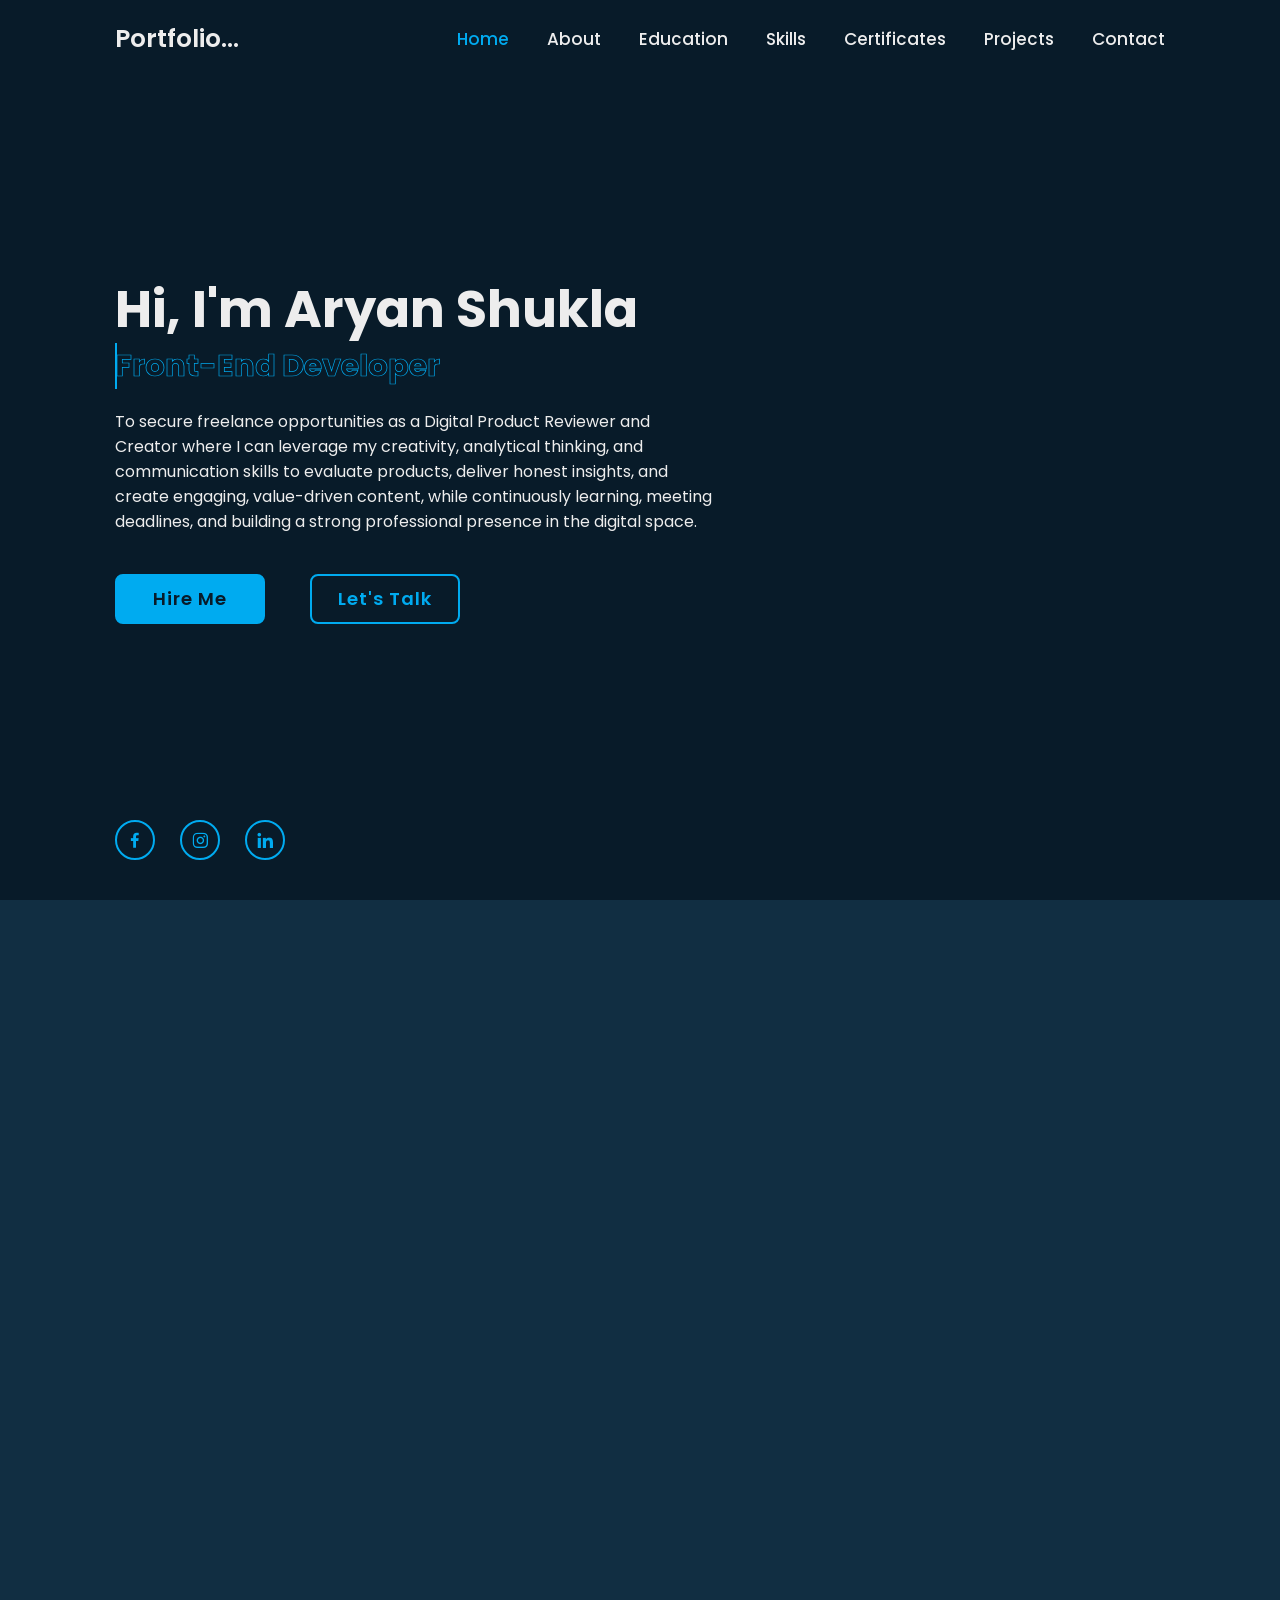
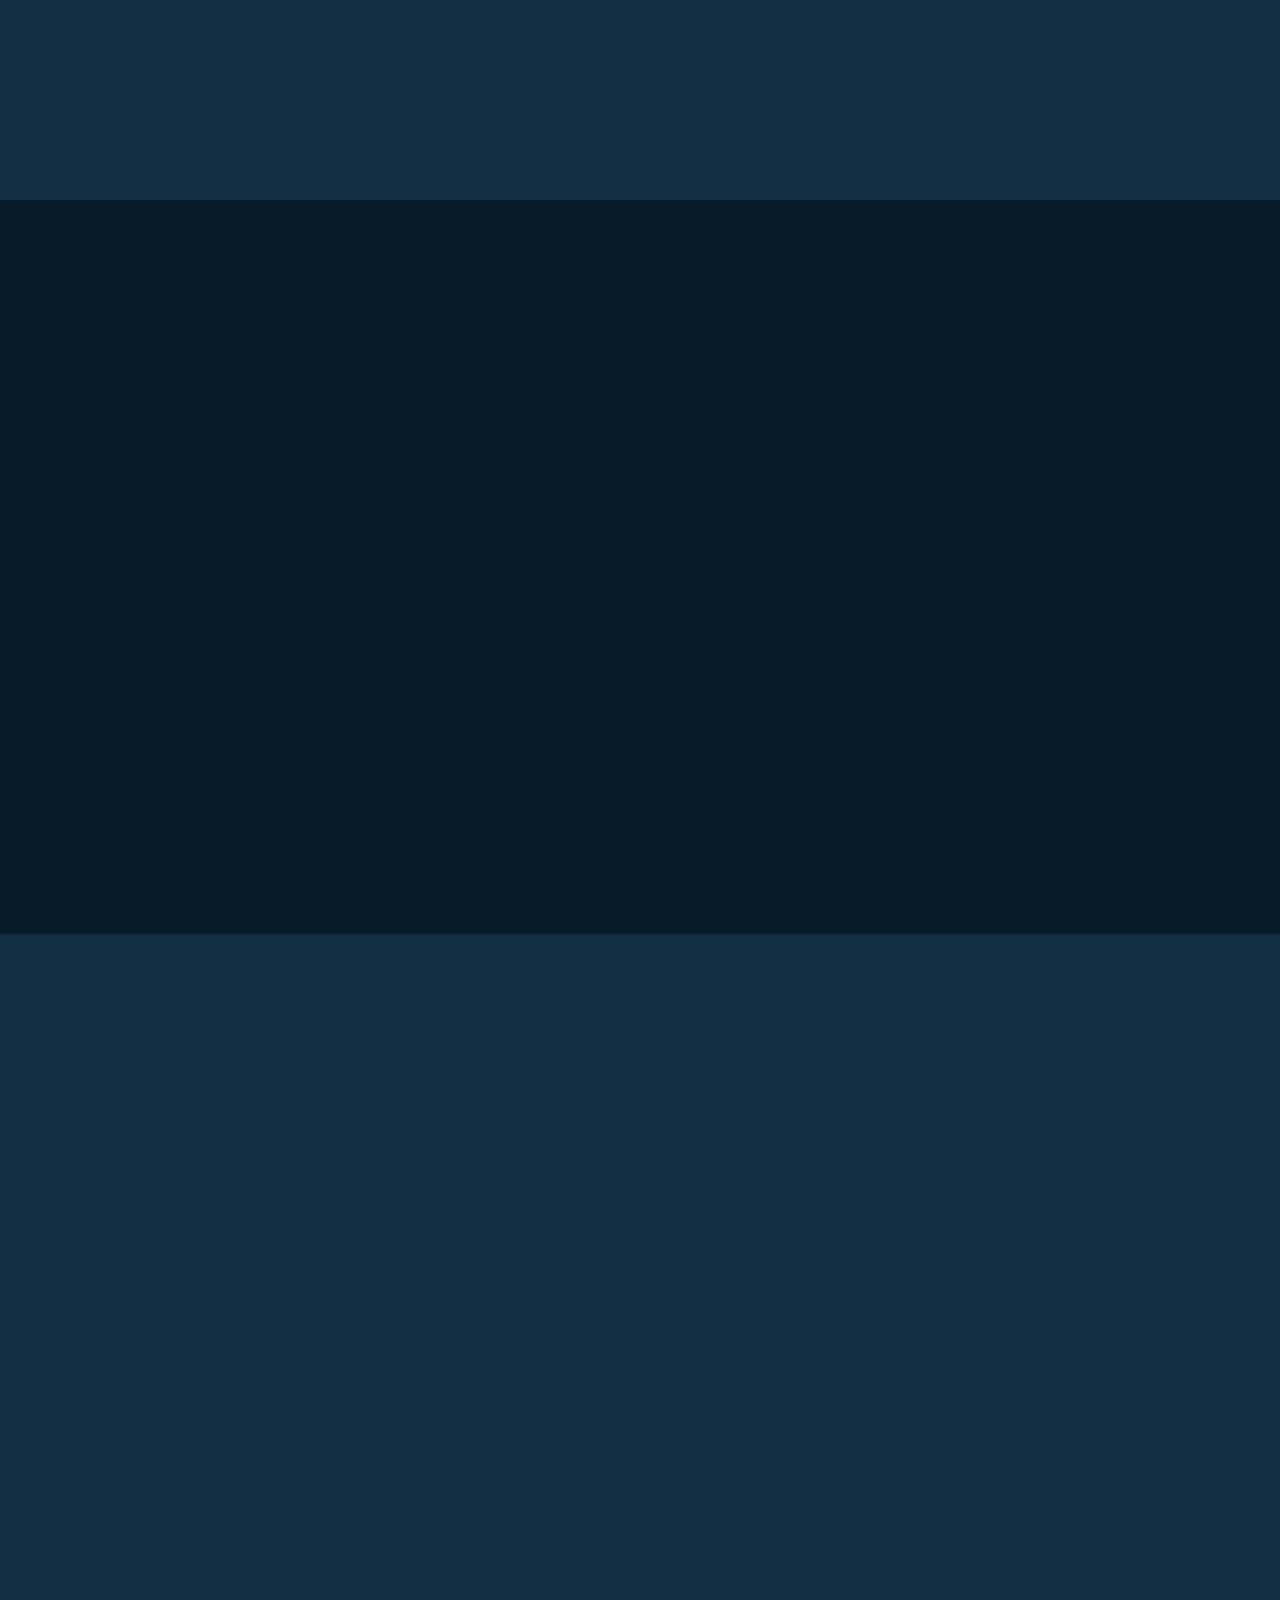
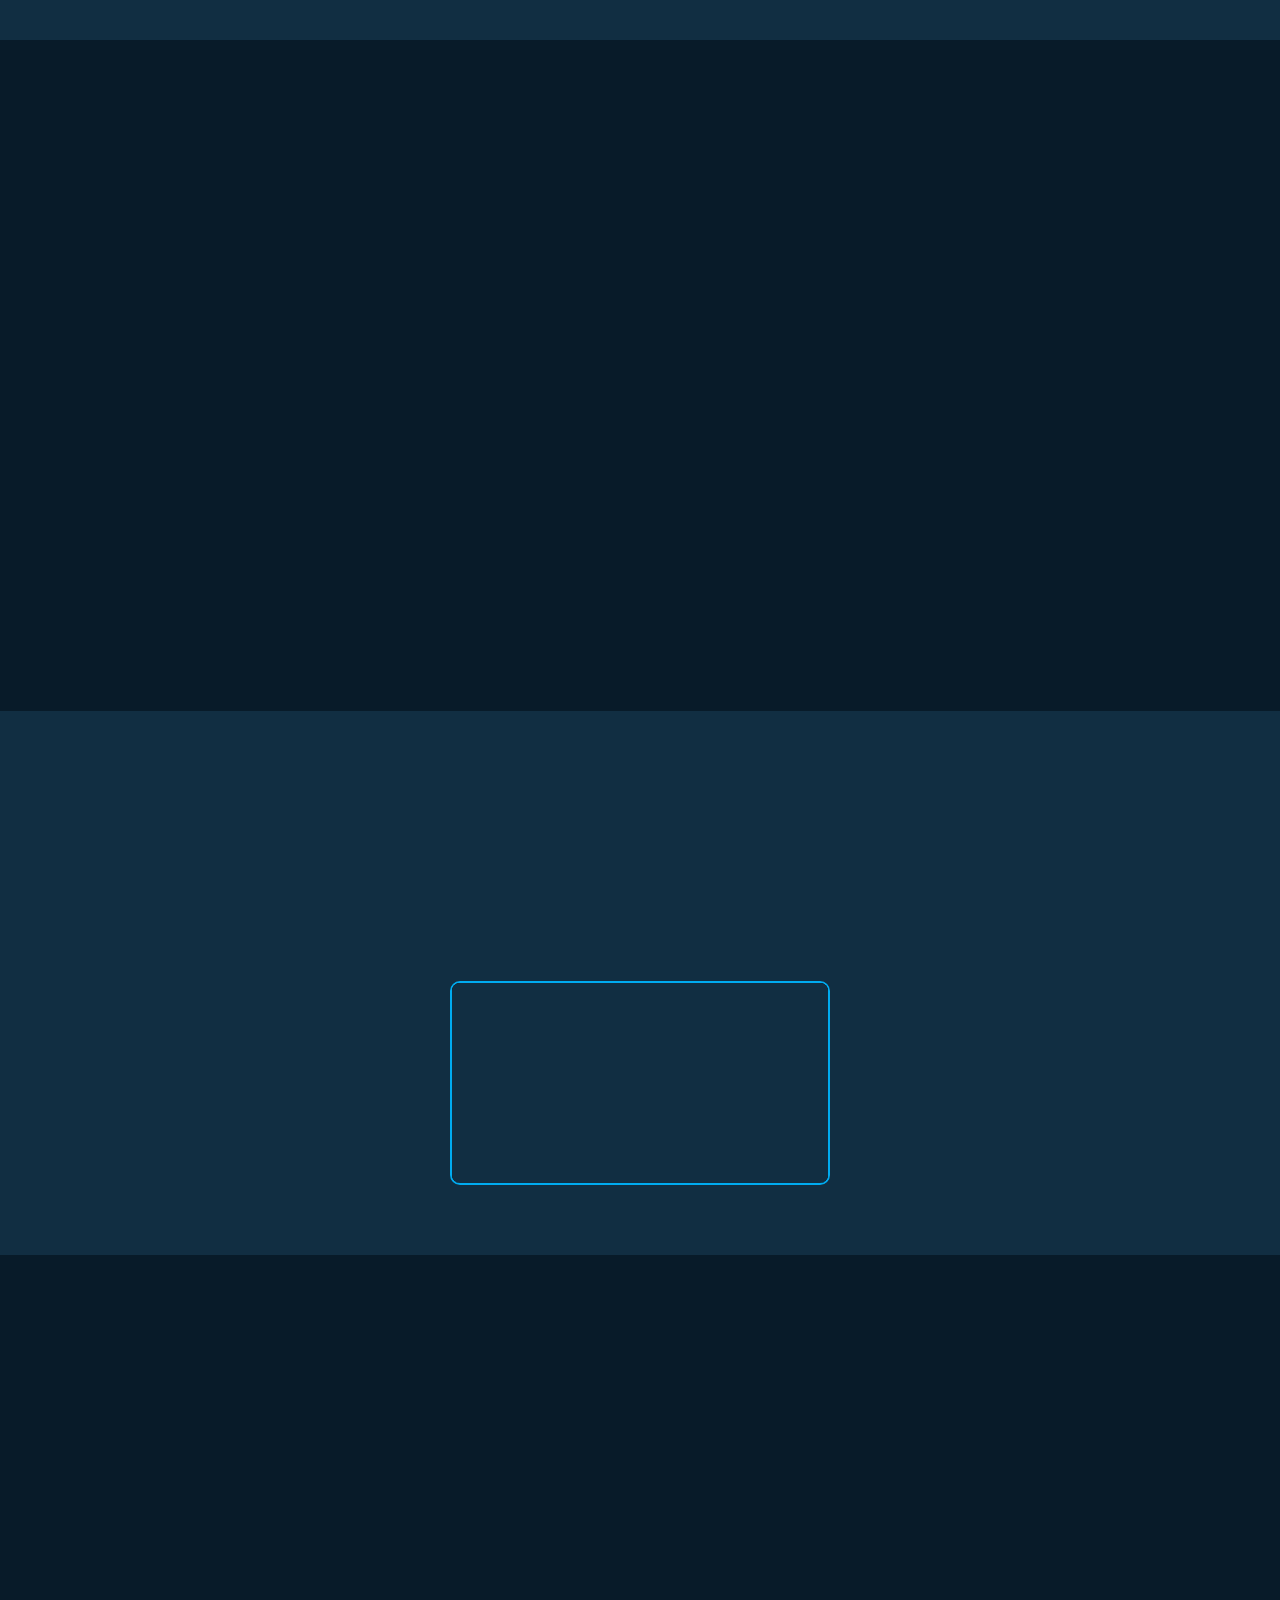
==== Portfolio of Aryan Shukla/index.html @ 376a04e9 "Portfolio of Aryan Shukla" ====
<!DOCTYPE html>
<html lang="en">

<head>
    <meta charset="UTF-8">
    <meta http-equiv="X-UA-Compatible" content="IE=edge">
    <meta name="viewport" content="width=device-width, initial-scale=1.0">
    <title>Aryan Shukla Portfolio</title>

    <link rel="stylesheet" href="style.css">

    <!-- box icons -->
    <link href='https://unpkg.com/boxicons@2.1.4/css/boxicons.min.css' rel='stylesheet'>
</head>

<body>

    <!-- header design -->
    <header class="header">
        <a href="#" class="logo">Portfolio...<span class="animate" style="--i:1;"></span></a>

        <div class="bx bx-menu" id="menu-icon"><span class="animate" style="--i:2;"></span></div>

        <nav class="navbar">
            <a href="#home" class="active">Home</a>
            <a href="#about">About</a>
            <a href="#education">Education</a>
            <a href="#skills">Skills</a>
            <a href="#certificates">Certificates</a>
            <a href="#projects">Projects</a>
            <a href="#contact">Contact</a>

            <span class="active-nav"></span>
            <span class="animate" style="--i:2;"></span>
        </nav>
    </header>

    
      <!-- home section design -->
    <section class="home show-animate" id="home">
        <div class="home-content">
            <h1>Hi, I'm <span>Aryan Shukla</span><span class="animate" style="--i:2;"></span></h1>
            <div class="text-animate">
                <h3>Front-End Developer</h3>
                <span class="animate" style="--i:3;"></span>
            </div>
            <p>To secure freelance opportunities as a Digital Product Reviewer and Creator where I can leverage my
                creativity, analytical thinking, and communication skills to evaluate products, deliver honest insights,
                and create engaging, value-driven content, while continuously learning, meeting deadlines, and building
                a strong professional presence in the digital space.

                <span class="animate" style="--i:4;"></span>
            </p>



            <div class="btn-box">
                <a href="#contact" class="btn">Hire Me</a>
                <a href="#contact" class="btn">Let's Talk</a>
                <span class="animate" style="--i:5;"></span>
            </div>
        </div>

       <div class="home-sci">
            <a href="https://www.facebook.com/share/1EAbqwNAA7/" target="_blank"><i class='bx bxl-facebook'></i></a>
            <a href="https://www.instagram.com/thearyanshuklapage?igsh=NHBiMmdrZ3Roa3g3"  target="_blank"><i class='bx bxl-instagram'></i></a>
            <a
                href="https://www.linkedin.com/in/aryan-shukla-950538203?utm_source=share_via&utm_content=profile&utm_medium=member_android"  target="_blank"><i
                    class='bx bxl-linkedin'></i></a>
            <span class="animate" style="--i:6;"></span>
        </div>


        <div class="home-imgHover"></div>
        <span class="animate home-img" style="--i:7;"></span>
    </section>

    <!-- about section design -->
    <section class="about" id="about">
        <h2 class="heading">About <span>Me</span><span class="animate scroll" style="--i:1;"></span></h2>

        <div class="about-img">
            <img src="https://blogger.googleusercontent.com/img/b/R29vZ2xl/AVvXsEjh5gtTXwJuPcZyLZ_Ll2QshbiotZ2cncZ-9bPk6Tgp8did5FMvpg7Q6fsZYTcGkbARwNXiGUaVJ5hvCArqcIQv7z_UM1XauvLMUXM3ebqi0BDMdSWSn-_7KVcjSyqbadAf3IuHKILMhHOLmyg_JfbTpanNAMhqvBQ3lJy1Zxvye-OMmxurVmGya0HeKlQo/s320/about.png" alt="">
            <span class="circle-spin"></span>
            <span class="animate scroll" style="--i:2;"></span>
        </div>

         <div class="about-content">
            <h3>Hi there! Glad to see you here.<span class="animate scroll" style="--i:3;"></span></h3>
            <p>Hello! Aryan Shukla here. A technology fanatic!<br>
                With a strong creative mindset and a passion for digital engagement, I have hands-on experience in
                managing social media accounts, curating content calendars, increasing reach through targeted
                strategies, and creating visually engaging posts aligned with brand identity.
                <span class="animate scroll" style="--i:4;"></span>
            </p>


            <div class="btn-box btns">
                <a href="#contact" class="btn">Contact Me</a>
                <span class="animate scroll" style="--i:5;"></span>
            </div>
        </div>
    </section>
    
     <!-- education section design -->
    <section class="education" id="education">
        <h2 class="heading">My <span>Journey</span><span class="animate scroll" style="--i:1;"></span></h2>

        <div class="education-row">
            <div class="education-column">
                <h3 class="title">Education<span class="animate scroll" style="--i:2;"></span></h3>

                <div class="education-box">
                    <div class="education-content">
                        <div class="content">
                            <div class="year"><i class='bx bxs-calendar'></i> 2024 - 2028</div>
                            <h3>Under Graduate Degree - RGPV</h3>
                            <p>Artificial Intelligence and Data Science Student student.</p>
                        </div>
                    </div>

                    <div class="education-content">
                        <div class="content">
                            <div class="year"><i class='bx bxs-calendar'></i> 2021 - 2023</div>
                            <h3>Higher Secondary Education- A.H.S.S</h3>
                            <p>A bright student who got 90% in 12th Class and 97% in 10 Class.</p>
                        </div>
                    </div>

                    <div class="education-content">
                        <div class="content">
                            <div class="year"><i class='bx bxs-calendar'></i> 20 - 2020</div>
                            <h3>Secondary Education - A.H.S.S</h3>
                            <p>A bright student who got 90% and more throughout classes.</p>
                        </div>
                    </div>


                    <!-- <span class="animate scroll" style="--i:3;"></span>
                </div>
            </div>

            <div class="education-column">
                <h3 class="title">Experience<span class="animate scroll" style="--i:5;"></span></h3>

                <div class="education-box">
                    <div class="education-content">
                        <div class="content">
                            <div class="year"><i class='bx bxs-calendar'></i> 2017 - 2018</div>
                            <h3>Web Developer - Company</h3>
                            <p>Lorem ipsum dolor, sit amet consectetur
                                adipisicing elit. Blanditiis dolorem harum
                                dolorum debitis. Magni, iste! Perferendis
                                laborum reprehenderit dolorum totam.</p>
                        </div>
                    </div>

                    <div class="education-content">
                        <div class="content">
                            <div class="year"><i class='bx bxs-calendar'></i> 2018 - 2019</div>
                            <h3>Web Developer - Company</h3>
                            <p>Lorem ipsum dolor, sit amet consectetur
                                adipisicing elit. Blanditiis dolorem harum
                                dolorum debitis. Magni, iste! Perferendis
                                laborum reprehenderit dolorum totam.</p>
                        </div>
                    </div>

                    <div class="education-content">
                        <div class="content">
                            <div class="year"><i class='bx bxs-calendar'></i> 2019 - 2020</div>
                            <h3>Web Developer - Company</h3>
                            <p>Lorem ipsum dolor, sit amet consectetur
                                adipisicing elit. Blanditiis dolorem harum
                                dolorum debitis. Magni, iste! Perferendis
                                laborum reprehenderit dolorum totam.</p>
                        </div>
                    </div> -->
                    
                    <span class="animate scroll" style="--i:6;"></span>
                </div>
            </div>
            
        </div>
    </section>

      <!-- skills section design -->
    <section class="skills" id="skills">
        <h2 class="heading">My <span>Skills</span><span class="animate scroll" style="--i:1;"></span></h2>

        <div class="skills-row">
            <div class="skills-column">
                <h3 class="title">Coding Skills<span class="animate scroll" style="--i:2;"></span></h3>

                <div class="skills-box">
                    <div class="skills-content">
                        <div class="progress">
                            <h3>HTML <span>90%</span></h3>
                            <div class="bar"><span></span></div>
                        </div>

                        <div class="progress">
                            <h3>CSS <span>80%</span></h3>
                            <div class="bar"><span></span></div>
                        </div>

                        <div class="progress">
                            <h3>JavaScript <span>65%</span></h3>
                            <div class="bar"><span></span></div>
                        </div>

                        <div class="progress">
                            <h3>Python <span>75%</span></h3>
                            <div class="bar"><span></span></div>
                        </div>
                    </div>

                    <span class="animate scroll" style="--i:3;"></span>
                </div>
            </div>

            <div class="skills-column">
                <h3 class="title">Professional Skills<span class="animate scroll" style="--i:5;"></span></h3>

                <div class="skills-box">
                    <div class="skills-content">
                        <div class="progress">
                            <h3>Video Editor <span>95%</span></h3>
                            <div class="bar"><span></span></div>
                        </div>

                        <div class="progress">
                            <h3>R - Studio <span>67%</span></h3>
                            <div class="bar"><span></span></div>
                        </div>

                        <div class="progress">
                            <h3>Graphic Design <span>85%</span></h3>
                            <div class="bar"><span></span></div>
                        </div>

                        <div class="progress">
                            <h3>SEO Marketing <span>60%</span></h3>
                            <div class="bar"><span></span></div>
                        </div>
                    </div>

                    <span class="animate scroll" style="--i:6;"></span>
                </div>
            </div>
        </div>
    </section>

<!-- certificates -->
  

 <section class="certificates" id="certificates">
        <h2 class="heading">My <span>Certificates</span><span class="animate scroll" style="--i:1;"></span></h2>

        <p class="cert-subtitle">Achievements &amp; Recognitions<span class="animate scroll" style="--i:2;"></span></p>

    <div class="cert-carousel-wrapper"><span class="animate scroll" style="--i:1;"></span>
            <div class="cert-track">

                
                <div class="cert-card">
                    <div class="cert-img-wrap">
                        <img src="https://blogger.googleusercontent.com/img/b/R29vZ2xl/AVvXsEina0yW2ELSihNv6_Ng22QIDosZAFnCVyxilAGPiyiGQMPaWtQkqLSX1qTJFw9Vv4Bwh58JqDd7TSAs4SSa-g0vhaOWaw1e7pUJ1rxcQ9x95lQ7NmGWXaaeJADA6Rx9WTsvTXxn4MIVFRyLLc1IoKFuR84NWjNGFTrJgR7FkDoW5xGoUhMc9sn9AhSFt4E5/s2523/cert_1.jpeg" alt="Certificate 1">
                        <div class="cert-placeholder" style="display:none;"><i class='bx bxs-award'></i></div>
                    </div>
                    <div class="cert-info">
                        <h3>Career Edge - Knockdown the Loackdown</h3>
                        <p>Issued by: TCS ION &nbsp;|&nbsp; 2020</p>
                    </div>
                </div>

                <div class="cert-card">
                    <div class="cert-img-wrap">
                        <img src="https://blogger.googleusercontent.com/img/b/R29vZ2xl/AVvXsEjl6UM0PP_Eovv71jl37MXwpWhvA5Iaxug1O0OCJlz85rViMr8GcmMuYskafv7VrzPP3ETWaHHqITgJKskbHobFg3-eTuiqDLkmPZcjq9yX-wfmFiJGu9q9225ytnIz4Id0IZx2OzQme0SiziAe5imVbDfjAri5PmfCpNfgtMxpwEZnvBpAzbCVZax9hTAs/s1100/cert_5.jpg" alt="Certificate 2">
                        <div class="cert-placeholder" style="display:none;"><i class='bx bxs-award'></i></div>
                    </div>
                    <div class="cert-info">
                        <h3>Python 101 for Data Science</h3>
                        <p>Issued by: Cognitive &nbsp;|&nbsp; 2020</p>
                    </div>
                </div>

                <div class="cert-card">
                    <div class="cert-img-wrap">
                        <img src="https://blogger.googleusercontent.com/img/b/R29vZ2xl/AVvXsEhuWWuAg1ZgTgWIMM_iQCg_wSOC75Nqf6BQalDOCne-IIy5YFi77cZm3rfMZXO1CaGUU-HA_RwM69vR1D-iCAi_FogHP_2DyCnZya9VUS_EnU1mYlARU4h92ee8AHoGJPmK8CKn417HbBGHEWEmKpA1A8_qXNK1lGle9OfCA99RhHuO7x0QIPyMNJ856X94/s1280/cert_3.jpg" alt="Certificate 3">
                        <div class="cert-placeholder" style="display:none;"><i class='bx bxs-award'></i></div>
                    </div>
                    <div class="cert-info">
                        <h3>Certified Ethical Hacking</h3>
                        <p>Issued by: Udemy  &nbsp;|&nbsp; 2020</p>
                    </div>
                </div>

                <div class="cert-card">
                    <div class="cert-img-wrap">
                        <img src="https://blogger.googleusercontent.com/img/b/R29vZ2xl/AVvXsEjIljRxVt7ast_L0GbQd_JAH0XhmMyDVzBCbp1ESFivBd_oJuceejcdBCdtDDIsppqyfpcbrxTKkS-hcQsz8kfArHxGLcuRTOg7icQgFqY3Wczk1RAd_YHIwdqB59R9KgZeYPCYG6jJ74tUKJI0DPj-t9oAWCuvUqVVUQGmHB2Cq6h2H0dFVqUCRRv4t898/s1600/cert_2.jpeg" alt="Certificate 4">
                        <div class="cert-placeholder" style="display:none;"><i class='bx bxs-award'></i></div>
                    </div>
                    <div class="cert-info">
                        <h3>Critical Thinking in the AI Era</h3>
                        <p>Issued by: HP &nbsp;|&nbsp; 2026</p>
                    </div>
                </div>

                <div class="cert-card">
                    <div class="cert-img-wrap">
                        <img src="https://blogger.googleusercontent.com/img/b/R29vZ2xl/AVvXsEgbfsKLo2O9VSAR5JjjpPGfU8h9Oaemri4dfWhP3RwkEY7M8n2-qdimORV8-r2REi-7lhp6pxDq7KnCqeFjkruTSl3BBPgmXfXZBvUvQycjx8LWw1DK33wbhUFNdGjZTPzUvk6LJM2vV0IgVK2Sssu3i7kdVF53v4-xREtnjykTJ3Uj_HbOanj4b8e8WL45/s1600/cert_4.jpeg" alt="Certificate 5">
                        <div class="cert-placeholder" style="display:none;"><i class='bx bxs-award'></i></div>
                    </div>
                    <div class="cert-info">
                        <h3>Professional Networking for Career Growth</h3>
                        <p>Issued by: HP &nbsp;|&nbsp; 2026</p>
                    </div>
                </div>

                <!-- === DUPLICATE CARDS for seamless infinite loop === -->
                <div class="cert-card">
                    <div class="cert-img-wrap">
                        <img src="https://blogger.googleusercontent.com/img/b/R29vZ2xl/AVvXsEina0yW2ELSihNv6_Ng22QIDosZAFnCVyxilAGPiyiGQMPaWtQkqLSX1qTJFw9Vv4Bwh58JqDd7TSAs4SSa-g0vhaOWaw1e7pUJ1rxcQ9x95lQ7NmGWXaaeJADA6Rx9WTsvTXxn4MIVFRyLLc1IoKFuR84NWjNGFTrJgR7FkDoW5xGoUhMc9sn9AhSFt4E5/s2523/cert_1.jpeg" alt="Certificate 1">
                        <div class="cert-placeholder" style="display:none;"><i class='bx bxs-award'></i></div>
                    </div>
                    <div class="cert-info">
                        <h3>Career Edge - Knockdown the Loackdown</h3>
                        <p>Issued by: TCS ION &nbsp;|&nbsp; 2020</p>
                    </div>
                </div>

                <div class="cert-card">
                    <div class="cert-img-wrap">
                        <img src="/cert_5.jpg" alt="Certificate 2">
                        <div class="cert-placeholder" style="display:none;"><i class='bx bxs-award'></i></div>
                    </div>
                    <div class="cert-info">
                        <h3>Python 101 for Data Science</h3>
                        <p>Issued by: Cognitive &nbsp;|&nbsp; 2020</p>
                    </div>
                </div>

                <div class="cert-card">
                    <div class="cert-img-wrap">
                        <img src="https://blogger.googleusercontent.com/img/b/R29vZ2xl/AVvXsEhuWWuAg1ZgTgWIMM_iQCg_wSOC75Nqf6BQalDOCne-IIy5YFi77cZm3rfMZXO1CaGUU-HA_RwM69vR1D-iCAi_FogHP_2DyCnZya9VUS_EnU1mYlARU4h92ee8AHoGJPmK8CKn417HbBGHEWEmKpA1A8_qXNK1lGle9OfCA99RhHuO7x0QIPyMNJ856X94/s1280/cert_3.jpg" alt="Certificate 3">
                        <div class="cert-placeholder" style="display:none;"><i class='bx bxs-award'></i></div>
                    </div>
                    <div class="cert-info">
                        <h3>Certified Ethical Hacking</h3>
                        <p>Issued by: Udemy  &nbsp;|&nbsp; 2020</p>
                    </div>
                </div>

                <div class="cert-card">
                    <div class="cert-img-wrap">
                        <img src="https://blogger.googleusercontent.com/img/b/R29vZ2xl/AVvXsEjIljRxVt7ast_L0GbQd_JAH0XhmMyDVzBCbp1ESFivBd_oJuceejcdBCdtDDIsppqyfpcbrxTKkS-hcQsz8kfArHxGLcuRTOg7icQgFqY3Wczk1RAd_YHIwdqB59R9KgZeYPCYG6jJ74tUKJI0DPj-t9oAWCuvUqVVUQGmHB2Cq6h2H0dFVqUCRRv4t898/s1600/cert_2.jpeg" alt="Certificate 4">
                        <div class="cert-placeholder" style="display:none;"><i class='bx bxs-award'></i></div>
                    </div>
                    <div class="cert-info">
                        <h3>Critical Thinking in the AI Era</h3>
                        <p>Issued by: HP &nbsp;|&nbsp; 2026</p>
                    </div>
                </div>

                <div class="cert-card">
                    <div class="cert-img-wrap">
                        <img src="https://blogger.googleusercontent.com/img/b/R29vZ2xl/AVvXsEgbfsKLo2O9VSAR5JjjpPGfU8h9Oaemri4dfWhP3RwkEY7M8n2-qdimORV8-r2REi-7lhp6pxDq7KnCqeFjkruTSl3BBPgmXfXZBvUvQycjx8LWw1DK33wbhUFNdGjZTPzUvk6LJM2vV0IgVK2Sssu3i7kdVF53v4-xREtnjykTJ3Uj_HbOanj4b8e8WL45/s1600/cert_4.jpeg" alt="Certificate 5">
                        <div class="cert-placeholder" style="display:none;"><i class='bx bxs-award'></i></div>
                    </div>
                    <div class="cert-info">
                        <h3>Professional Netwprking for Career Growth</h3>
                        <p>Issued by: HP &nbsp;|&nbsp; 2026</p>
                    </div>
                </div>

            </div>
        </div>
    </div>
    
 </section>
    <!-- ===================== PROJECTS SECTION ===================== -->

    
    <section class="projects" id="projects">
        <h2 class="heading">My <span>Projects</span><span class="animate scroll" style="--i:1;"></span></h2>

        <p class="proj-subtitle">Things I've Built<span class="animate scroll" style="--i:2;"></span></p>

        <div class="projects-grid">

            <div class="project-card">
                <div class="project-img">
                    <img src="/proj1.png" alt="Portfolio Website" onerror="this.style.display='none';this.nextElementSibling.style.display='flex';">
                    <div class="project-img-placeholder" style="display:none;"><i class='bx bx-code-alt'></i></div>
                    <div class="project-overlay">
                        <a href="#home" class="btn" target="_blank">Live Demo</a>
                        <a href="#" class="btn" target="_blank">GitHub</a>
                    </div>
                </div>
                <!-- <div class="project-info">
                    <span class="project-tag">HTML / CSS / JS</span>
                    <h3>Personal Portfolio Website</h3>
                    <p>A fully responsive animated portfolio site built from scratch with smooth scroll animations and a modern dark theme.</p>
                </div>
                <span class="animate scroll" style="--i:3;"></span>
            </div> -->

            <!-- <div class="project-card">
                <div class="project-img">
                    <img src="images/proj2.png" alt="Social Media Dashboard" onerror="this.style.display='none';this.nextElementSibling.style.display='flex';">
                    <div class="project-img-placeholder" style="display:none;"><i class='bx bx-bar-chart-alt-2'></i></div>
                    <div class="project-overlay"> -->
                        <!-- <a href="#" class="btn" target="_blank">Live Demo</a>
                        <a href="#" class="btn" target="_blank">GitHub</a> -->
                    <!-- </div>
                </div>
                <div class="project-info">
                    <span class="project-tag">HTML / CSS</span>
                    <h3>Social Media Dashboard</h3>
                    <p>A clean, responsive dashboard UI for tracking social media analytics with light/dark mode toggle.</p>
                </div>
                <span class="animate scroll" style="--i:4;"></span>
            </div>

            <div class="project-card">
                <div class="project-img">
                    <img src="images/proj3.png" alt="Data Analysis Project" onerror="this.style.display='none';this.nextElementSibling.style.display='flex';">
                    <div class="project-img-placeholder" style="display:none;"><i class='bx bx-data'></i></div>
                    <div class="project-overlay"> -->
                        <!-- <a href="#" class="btn" target="_blank">Live Demo</a>
                        <a href="#" class="btn" target="_blank">GitHub</a> -->
                    <!-- </div>
                </div>
                <div class="project-info">
                    <span class="project-tag">Python / R Studio</span>
                    <h3>Data Analysis Report</h3>
                    <p>Exploratory data analysis using Python and R-Studio to visualize trends and generate insights from real-world datasets.</p>
                </div> -->
                <span class="animate scroll" style="--i:5;"></span>
            </div>

        </div>
    </section>



     <!-- contact section design -->
    <section class="contact" id="contact">
        <h2 class="heading">Contact <span>Me</span><span class="animate scroll" style="--i:1;"></span></h2>

        <form action="#">
            <div class="input-box">
                <div class="input-field">
                    <input type="text" placeholder="Full Name" required>
                    <span class="focus"></span>
                </div>
                <div class="input-field">
                    <input type="text" placeholder="Email" required>
                    <span class="focus"></span>
                </div>

                <span class="animate scroll" style="--i:3;"></span>
            </div>
            <div class="input-box">
                <div class="input-field">
                    <input type="number" placeholder="Mobile Number" required>
                    <span class="focus"></span>
                </div>
                <div class="input-field">
                    <input type="text" placeholder="Email Subject" required>
                    <span class="focus"></span>
                </div>

                <span class="animate scroll" style="--i:5;"></span>
            </div>

            <div class="textarea-field">
                <textarea name="" id="" cols="30" rows="10" placeholder="Your Message" required></textarea>
                <span class="focus"></span>

                <span class="animate scroll" style="--i:7;"></span>
            </div>

            <div class="btn-box btns">
                <button type="submit" class="btn">Submit</button>

                <span class="animate scroll" style="--i:9;"></span>
            </div>
        </form>
    </section>
    
    
    <!-- footer design -->
    <footer class="footer">
        <div class="footer-text">
            <p>Portfolio by Aryan Shukla</p>

            <span class="animate scroll" style="--i:1;"></span>
        </div>

        <div class="footer-iconTop">
            <a href="#"><i class='bx bx-up-arrow-alt'></i></a>

            <span class="animate scroll" style="--i:3;"></span>
        </div>
    </footer>


    <script src="script.js"></script>
</body>

</html>
---- Portfolio of Aryan Shukla/style.css ----
@import url('https://fonts.googleapis.com/css2?family=Poppins:wght@300;400;500;600;800;900&display=swap');

* {
    margin: 0;
    padding: 0;
    box-sizing: border-box;
    text-decoration: none;
    border: none;
    outline: none;
    scroll-behavior: smooth;
    font-family: 'Poppins', sans-serif;
}

:root {
    --bg-color: #081b29;
    --second-bg-color: #112e42;
    --text-color: #ededed;
    --main-color: #00abf0;
}

html {
    font-size: 62.5%;
    overflow-x: hidden;
}

body {
    background: var(--bg-color);
    color: var(--text-color);
}

.header {
    position: fixed;
    top: 0;
    left: 0;
    width: 100%;
    padding: 2rem 9%;
    background: transparent;
    display: flex;
    justify-content: space-between;
    align-items: center;
    z-index: 100;
    transition: .3s;
}

.header.sticky {
    background: var(--bg-color);
}

.logo {
    position: relative;
    font-size: 2.5rem;
    color: var(--text-color);
    font-weight: 600;
}

.navbar {
    position: relative;
}

.navbar a {
    font-size: 1.7rem;
    color: var(--text-color);
    font-weight: 500;
    margin-left: 3.5rem;
    transition: .3s;
}

.navbar a:hover,
.navbar a.active {
    color: var(--main-color);
}

#menu-icon {
    position: relative;
    font-size: 3.6rem;
    color: var(--text-color);
    cursor: pointer;
    display: none;
}

section {
    min-height: 100vh;
    padding: 10rem 9% 2rem;
}

.home {
    display: flex;
    align-items: center;
    padding: 0 9%;
    background: url(https://blogger.googleusercontent.com/img/b/R29vZ2xl/AVvXsEhL6b8cxg_HRchYYqi0odDSIVZR5ojFYaZezFY_wxb4zCv09zp6MUjDAkdjIhWxk4KJsetyXlbbytYGBEzfrz1JbnAHkk3ZyaMqCuwY20zCkJcX8UahCSPRN06_M2bE8SL202iSm6yPSCO_IXRIeM8eJm29n4LfNerFB6ijBHBZr37-CnUcOU9DG7CnA6CQ/s1672/hero.png) no-repeat;
    background-size: cover;
    background-position: center;
}

.home-content {
    max-width: 60rem;
    z-index: 99;
}

.home-content h1 {
    position: relative;
    display: inline-block;
    font-size: 5.12rem; /* change here */
    font-weight: 700;
    line-height: 1.3;
}

.home-content h1 span {
    color: var(--text-color);
}

.home-content .text-animate {
    position: relative;
    width: 32.8rem;
}

.home-content .text-animate h3 {
    /* change here */
    font-size: 3.05rem;
    font-weight: 700;
    color: transparent;
    -webkit-text-stroke: .7px var(--main-color);
    background-image: linear-gradient(var(--main-color), var(--main-color));
    background-repeat: no-repeat;
    -webkit-background-clip: text;
    background-position: -33rem 0;
}

.home.show-animate .home-content .text-animate h3 {
    animation: homeBgText 4s linear infinite;
    animation-delay: 1s;
}

.home-content .text-animate h3::before {
    content: '';
    position: absolute;
    top: 0;
    left: 0;
    width: 0;
    height: 100%;
    border-right: 2px solid var(--main-color);
    z-index: -1;
}

.home.show-animate .home-content .text-animate h3::before {
    animation: homeCursorText 4s linear infinite;
    animation-delay: 1s;
}

.home-content p {
    position: relative;
    font-size: 1.6rem;
    margin: 2rem 0 4rem;
}

.btn-box {
    position: relative;
    display: flex;
    justify-content: space-between;
    width: 34.5rem;
    height: 5rem;
}

.btn-box .btn {
    position: relative;
    display: inline-flex;
    justify-content: center;
    align-items: center;
    width: 15rem;
    height: 100%;
    background: var(--main-color);
    border: .2rem solid var(--main-color);
    border-radius: .8rem;
    font-size: 1.8rem;
    font-weight: 600;
    letter-spacing: .1rem;
    color: var(--bg-color);
    z-index: 1;
    overflow: hidden;
    transition: .5s;
}

.btn-box .btn:hover {
    color: var(--main-color);
}

.btn-box .btn:nth-child(2) {
    background: transparent;
    color: var(--main-color);
}

.btn-box .btn:nth-child(2):hover {
    color: var(--bg-color);
}

.btn-box .btn:nth-child(2)::before {
    background: var(--main-color);
}

.btn-box .btn::before {
    content: '';
    position: absolute;
    top: 0;
    left: 0;
    width: 0;
    height: 100%;
    background: var(--bg-color);
    z-index: -1;
    transition: .5s;
}

.btn-box .btn:hover::before {
    width: 100%;
}

.home-sci {
    position: absolute;
    bottom: 4rem;
    width: 170px;
    display: flex;
    justify-content: space-between;
}

.home-sci a {
    position: relative;
    display: inline-flex;
    justify-content: center;
    align-items: center;
    width: 40px;
    height: 40px;
    background: transparent;
    border: .2rem solid var(--main-color);
    border-radius: 50%;
    font-size: 20px;
    color: var(--main-color);
    z-index: 1;
    overflow: hidden;
    transition: .5s;
}

.home-sci a:hover {
    color: var(--bg-color);
}

.home-sci a::before {
    content: '';
    position: absolute;
    top: 0;
    left: 0;
    width: 0;
    height: 100%;
    background: var(--main-color);
    z-index: -1;
    transition: .5s;
}

.home-sci a:hover::before {
    width: 100%;
}

.home-imgHover {
    position: absolute;
    top: 0;
    right: 0;
    width: 45%;
    height: 100%;
    background: transparent;
    transition: 3s;
}

.home-imgHover:hover {
    background: var(--bg-color);
    opacity: .8;
}

.about {
    display: flex;
    justify-content: center;
    align-items: center;
    flex-direction: column;
    gap: 2rem;
    background: var(--second-bg-color);
    padding-bottom: 6rem;
}

.heading {
    position: relative;
    font-size: 5rem;
    margin-bottom: 3rem;
    text-align: center;
}

span {
    color: var(--main-color);
}

.about-img {
    position: relative;
    width: 25rem;
    height: 25rem;
    border-radius: 50%;
    display: flex;
    justify-content: center;
    align-items: center;
}

.about-img img {
    width: 90%;
    border-radius: 50%;
    border: .2rem solid var(--main-color);
}

.about-img .circle-spin {
    position: absolute;
    top: 50%;
    left: 50%;
    transform: translate(-50%, -50%) rotate(0);
    width: 100%;
    height: 100%;
    border-radius: 50%;
    border-top: .2rem solid var(--second-bg-color);
    border-bottom: .2rem solid var(--second-bg-color);
    border-left: .2rem solid var(--main-color);
    border-right: .2rem solid var(--main-color);
    animation: aboutSpinner 8s linear infinite;
}

.about-content {
    text-align: center;
}

.about-content h3 {
    position: relative;
    display: inline-block;
    font-size: 2.6rem;
}

.about-content p {
    position: relative;
    font-size: 1.6rem;
    margin: 2rem 0 3rem;
}

.btn-box.btns {
    display: inline-block;
    width: 15rem;
}

.btn-box.btns a::before {
    background: var(--second-bg-color);
}

.education {
    display: flex;
    justify-content: center;
    align-items: center;
    flex-direction: column;
    min-height: auto;
    padding-bottom: 5rem;
}

.education .education-row {
    display: flex;
    flex-wrap: wrap;
    gap: 5rem;
}

.education-row .education-column {
    flex: 1 1 40rem;
}

.education-column .title {
    position: relative;
    display: inline-block;
    font-size: 2.5rem;
    margin: 0 0 1.5rem 2rem;
}

.education-column .education-box {
    position: relative;
    border-left: .2rem solid var(--main-color);
}

.education-box .education-content {
    position: relative;
    padding-left: 2rem;
}

.education-box .education-content::before {
    content: '';
    position: absolute;
    top: 0;
    left: -1.1rem;
    width: 2rem;
    height: 2rem;
    background: var(--main-color);
    border-radius: 50%;
}

.education-content .content {
    position: relative;
    padding: 1.5rem;
    border: .2rem solid var(--main-color);
    border-radius: .6rem;
    margin-bottom: 2rem;
    overflow: hidden;
}

.education-content .content::before {
    content: '';
    position: absolute;
    top: 0;
    left: 0;
    width: 0;
    height: 100%;
    background: var(--second-bg-color);
    z-index: -1;
    transition: .5s;
}

.education-content .content:hover::before {
    width: 100%;
}

.education-content .content .year {
    font-size: 1.5rem;
    color: var(--main-color);
    padding-bottom: .5rem;
}

.education-content .content .year i {
    padding-right: .5rem;
}

.education-content .content h3 {
    font-size: 2rem;
}

.education-content .content p {
    font-size: 1.6rem;
    padding-top: .5rem;
}

.skills {
    min-height: auto;
    padding-bottom: 7rem;
    background: var(--second-bg-color);
}

.skills h2 {
    display: inline-block;
    left: 50%;
    transform: translateX(-50%);
}

.skills .skills-row {
    display: flex;
    flex-wrap: wrap;
    gap: 5rem;
}

.skills-row .skills-column {
    flex: 1 1 40rem;
}

.skills-column .title {
    position: relative;
    display: inline-block;
    font-size: 2.5rem;
    margin: 0 0 1.5rem;
}

.skills-column .skills-box {
    position: relative;
}

.skills-box .skills-content {
    position: relative;
    border: .2rem solid var(--main-color);
    border-radius: .6rem;
    padding: .5rem 1.5rem;
    z-index: 1;
    overflow: hidden;
}

.skills-box .skills-content::before {
    content: '';
    position: absolute;
    top: 0;
    left: 0;
    width: 0;
    height: 100%;
    background: var(--bg-color);
    z-index: -1;
    transition: .5s;
}

.skills-box .skills-content:hover::before {
    width: 100%;
}

.skills-content .progress {
    padding: 1rem 0;
}

.skills-content .progress h3 {
    font-size: 1.7rem;
    display: flex;
    justify-content: space-between;
}

.skills-content .progress h3 span {
    color: var(--text-color);
}

.skills-content .progress .bar {
    height: 2.5rem;
    border-radius: .6rem;
    border: .2rem solid var(--main-color);
    padding: .5rem;
    margin: 1rem 0;
}

.skills-content .progress .bar span {
    display: block;
    height: 100%;
    border-radius: .3rem;
    background: var(--main-color);
}

.skills-column:nth-child(1) .skills-content .progress:nth-child(1) .bar span {
    width: 90%;
}

.skills-column:nth-child(1) .skills-content .progress:nth-child(2) .bar span {
    width: 80%;
}

.skills-column:nth-child(1) .skills-content .progress:nth-child(3) .bar span {
    width: 65%;
}

.skills-column:nth-child(1) .skills-content .progress:nth-child(4) .bar span {
    width: 75%;
}

.skills-column:nth-child(2) .skills-content .progress:nth-child(1) .bar span {
    width: 95%;
}

.skills-column:nth-child(2) .skills-content .progress:nth-child(2) .bar span {
    width: 67%;
}

.skills-column:nth-child(2) .skills-content .progress:nth-child(3) .bar span {
    width: 85%;
}

.skills-column:nth-child(2) .skills-content .progress:nth-child(4) .bar span {
    width: 60%;
}

.contact {
    min-height: auto;
    padding-bottom: 7rem;
}

.contact h2 {
    display: inline-block;
    left: 50%;
    transform: translateX(-50%);
}

.contact form {
    max-width: 70rem;
    margin: 0 auto;
    text-align: center;
}

.contact form .input-box {
    position: relative;
    display: flex;
    justify-content: space-between;
    flex-wrap: wrap;
}

.contact form .input-box .input-field {
    position: relative;
    width: 49%;
    margin: .8rem 0;
}

.contact form .input-box .input-field input,
.contact form .textarea-field textarea {
    width: 100%;
    height: 100%;
    padding: 1.5rem;
    font-size: 1.6rem;
    color: var(--text-color);
    background: transparent;
    border-radius: .6rem;
    border: .2rem solid var(--main-color);
}

.contact form .input-box .input-field input::placeholder,
.contact form .textarea-field textarea::placeholder {
    color: var(--text-color);
}

.contact form .focus {
    position: absolute;
    top: 0;
    left: 0;
    width: 0;
    height: 100%;
    background: var(--second-bg-color);
    border-radius: .6rem;
    z-index: -1;
    transition: .5s;
}

.contact form .input-box .input-field input:focus~.focus,
.contact form .input-box .input-field input:valid~.focus,
.contact form .textarea-field textarea:focus~.focus,
.contact form .textarea-field textarea:valid~.focus {
    width: 100%;
}

.contact form .textarea-field {
    position: relative;
    margin: .8rem 0 2.7rem;
    display: flex;
}

.contact form .textarea-field textarea {
    resize: none;
}

.contact form .btn-box.btns .btn {
    cursor: pointer;
}

.footer {
    display: flex;
    justify-content: space-between;
    align-items: center;
    flex-wrap: wrap;
    padding: 2rem 9%;
    background: var(--second-bg-color);
}

.footer-text,
.footer-iconTop {
    position: relative;
}

.footer-text p {
    font-size: 1.6rem;
}

.footer-iconTop a {
    position: relative;
    display: inline-flex;
    justify-content: center;
    align-items: center;
    padding: .8rem;
    background: var(--main-color);
    border: .2rem solid var(--main-color);
    border-radius: .6rem;
    z-index: 1;
    overflow: hidden;
}

.footer-iconTop a::before {
    content: '';
    position: absolute;
    top: 0;
    left: 0;
    width: 0;
    height: 100%;
    background: var(--second-bg-color);
    z-index: -1;
    transition: .5s;
}

.footer-iconTop a:hover::before {
    width: 100%;
}

.footer-iconTop a i {
    font-size: 2.4rem;
    color: var(--bg-color);
    transition: .5s;
}

.footer-iconTop a:hover i {
    color: var(--main-color);
}

/* ANIMATION RELOAD AND SCROLL */
.animate {
    position: absolute;
    top: 0;
    right: 0;
    width: 100%;
    height: 100%;
    background: var(--bg-color);
    z-index: 98;
}

.animate.home-img {
    width: 50%;
}

.logo .animate,
.navbar .animate,
#menu-icon .animate,
.home.show-animate .animate {
    animation: showRight 1s ease forwards;
    animation-delay: calc(.3s * var(--i));
}

.animate.scroll {
    transition: 1s ease;
    transition-delay: calc(.3s / var(--i));
    animation: none;
}

section:nth-child(odd) .animate.scroll,
.footer .animate.scroll {
    background: var(--second-bg-color);
}

.education .education-box .animate.scroll {
    width: 105%;
}

.about.show-animate .animate.scroll,
.education.show-animate .animate.scroll,
.skills.show-animate .animate.scroll,
.contact.show-animate .animate.scroll,
.footer.show-animate .animate.scroll {
    transition-delay: calc(.3s * var(--i));
    width: 0;
}

::-moz-selection { /* Code for Firefox */
    color: var(--second-bg-color);
    background: var(--main-color);
  }
  
::selection {
    color: var(--second-bg-color);
    background: var(--main-color);
  }


/* BREAKPOINTS */
@media (max-width: 1200px) {
    html {
        font-size: 55%;
    }
}

@media (max-width: 991px) {
    .header {
        padding: 2rem 4%;
    }

    section {
        padding: 10rem 4% 2rem;
    }

    .home {
        padding: 0 4%;
    }

    .footer {
        padding: 2rem 4%;
    }
}

@media (max-width: 850px) {
    .animate.home-img {
        width: 55%;
    }
}

@media (max-width: 768px) {
    .header {
        background: var(--bg-color);
    }

    #menu-icon {
        display: block;
    }

    .navbar {
        position: absolute;
        top: 100%;
        left: -100%;
        width: 100%;
        padding: 1rem 4%;
        background: var(--main-color);
        box-shadow: 0 .5rem 1rem rgba(0, 0, 0, .2);
        z-index: 1;
        transition: .25s ease;
        transition-delay: .25s;
    }

    .navbar.active {
        left: 0;
        transition-delay: 0s;
    }

    .navbar .active-nav {
        position: absolute;
        top: 0;
        left: -100%;
        width: 100%;
        height: 100%;
        background: var(--bg-color);
        border-top: .1rem solid rgba(0, 0, 0, .2);
        z-index: -1;
        transition: .25s ease;
        transition-delay: 0s;
    }

    .navbar.active .active-nav {
        left: 0;
        transition-delay: .25s;
    }

    .navbar a {
        display: block;
        font-size: 2rem;
        margin: 3rem 0;
        transform: translateX(-20rem);
        transition: .25s ease;
        transition-delay: 0s;
    }

    .navbar.active a {
        transform: translateX(0);
        transition-delay: .25s;
    }

    .home-imgHover {
        pointer-events: none;
        background: var(--bg-color);
        opacity: .6;
    }
}

@media (max-width: 520px) {
    html {
        font-size: 50%;
    }

    .home-content h1 {
        display: flex;
        flex-direction: column;
    }

    .home-sci {
        width: 160px;
    }

    .home-sci a {
        width: 38px;
        height: 38px;
    }
}

@media (max-width: 462px) {
    .home-content h1 {
        font-size: 5.2rem;
    }

    .education {
        padding: 10rem 4% 5rem 5%;
    }

    .contact form .input-box .input-field {
        width: 100%;
    }

    .footer {
        flex-direction: column-reverse;
    }

    .footer p {
        margin-top: 2rem;
        text-align: center;
    }
}

@media (max-width: 371px) {
    .home {
        justify-content: center;
    }

    .home-content {
        display: flex;
        align-items: center;
        flex-direction: column;
        text-align: center;
    }

    .home-content h1 {
        font-size: 5rem;
    }
}


/* KEYFRAMES ANIMATION */
@keyframes homeBgText {

    0%,
    10%,
    100% {
        background-position: -33rem 0;
    }

    65%,
    85% {
        background-position: 0 0;
    }
}

@keyframes homeCursorText {

    0%,
    10%,
    100% {
        width: 0;
    }

    65%,
    78%,
    85% {
        width: 100%;
        opacity: 1;
    }

    75%,
    81% {
        opacity: 0;
    }
}

@keyframes aboutSpinner {
    100% {
        transform: translate(-50%, -50%) rotate(360deg);
    }
}

@keyframes showRight {
    100% {
        width: 0;
    }
}


  /* CERTIFICATES SECTION */

  
.certificates {
    min-height: auto;
    padding: 10rem 9% 7rem;
    display: flex;
    flex-direction: column;
    align-items: center;
}

.certificates .h2 {
    display: inline-block;
    left: 50%;
    transform: translateX(-50%);
}

.cert-subtitle {
    position: relative;
    font-size: 1.6rem;
    color: var(--main-color);
    margin-bottom: 4rem;
    letter-spacing: .1rem;
    text-align: center;
}

/* Carousel wrapper */
.cert-carousel-wrapper {
    width: 100%;
    overflow: hidden;
    position: relative;
    padding: 2rem 0;
}

/* Fade edges */
.cert-carousel-wrapper::before,
.cert-carousel-wrapper::after {
    content: '';
    position: absolute;
    top: 0;
    width: 8rem;
    height: 100%;
    z-index: 2;
    pointer-events: none;
}
.cert-carousel-wrapper::before {
    left: 0;
    background: linear-gradient(to right, var(--bg-color), transparent);
}
.cert-carousel-wrapper::after {
    right: 0;
    background: linear-gradient(to left, var(--bg-color), transparent);
}

/* Scrolling track */
.cert-track {
    display: flex;
    gap: 2.5rem;
    width: max-content;
    animation: certScroll 28s linear infinite;
}
.cert-track:hover {
    animation-play-state: paused;
}

@keyframes certScroll {
    0%   { transform: translateX(0); }
    100% { transform: translateX(-50%); }
}

/* Card */
.cert-card {
    flex-shrink: 0;
    width: 30rem;
    background: var(--second-bg-color);
    border: .2rem solid var(--main-color);
    border-radius: 1rem;
    overflow: hidden;
    transition: transform .3s, box-shadow .3s;
    cursor: pointer;
}
.cert-card:hover {
    transform: translateY(-8px);
    box-shadow: 0 1rem 3rem rgba(0, 171, 240, .25);
}

.cert-img-wrap {
    width: 100%;
    height: 18rem;
    overflow: hidden;
    background: var(--bg-color);
    display: flex;
    align-items: center;
    justify-content: center;
}
.cert-img-wrap img {
    width: 100%;
    height: 100%;
    object-fit: cover;
    transition: transform .4s;
}
.cert-card:hover .cert-img-wrap img {
    transform: scale(1.05);
}

.cert-placeholder {
    width: 100%;
    height: 100%;
    display: flex;
    align-items: center;
    justify-content: center;
    background: var(--bg-color);
}
.cert-placeholder i {
    font-size: 6rem;
    color: var(--main-color);
    opacity: .4;
}

.cert-info {
    padding: 1.5rem 2rem;
}
.cert-info h3 {
    font-size: 1.7rem;
    color: var(--text-color);
    margin-bottom: .5rem;
}
.cert-info p {
    font-size: 1.3rem;
    color: var(--main-color);
}

/* Wire into scroll animation system */
.certificates.show-animate .animate.scroll {
    transition-delay: calc(.3s * var(--i));
    width: 0;
}


   /* PROJECTS SECTION */

.projects {
    min-height: auto;
    padding: 10rem 9% 7rem;
    background: var(--second-bg-color);
    display: flex;
    flex-direction: column;
    align-items: center;
}

.projects .h2 {
    display: inline-block;
    left: 50%;
    transform: translateX(-50%);
}

.proj-subtitle {
    position: relative;
    font-size: 1.6rem;
    color: var(--main-color);
    margin-bottom: 4rem;
    letter-spacing: .1rem;
    text-align: center;
}

.projects-grid {
    display: flex;
    flex-wrap: wrap;
    gap: 3rem;
    justify-content: center;
    width: 100%;
}

/* Project card */
.project-card {
    position: relative;
    flex: 1 1 32rem;
    max-width: 38rem;
    background: var(--bg-color);
    border: .2rem solid var(--main-color);
    border-radius: 1rem;
    overflow: hidden;
    transition: transform .3s, box-shadow .3s;
}
.project-card:hover {
    transform: translateY(-8px);
    box-shadow: 0 1rem 3rem rgba(0, 171, 240, .2);
}

.project-img {
    position: relative;
    width: 100%;
    height: 20rem;
    background: var(--bg-color);
    overflow: hidden;
    display: flex;
    align-items: center;
    justify-content: center;
}
.project-img img {
    width: 100%;
    height: 100%;
    object-fit: cover;
    transition: transform .4s, filter .4s;
}
.project-card:hover .project-img img {
    transform: scale(1.05);
    filter: brightness(.35);
}

/* No-image placeholder */
.project-img-placeholder {
    width: 100%;
    height: 100%;
    display: flex;
    align-items: center;
    justify-content: center;
    background: var(--bg-color);
    border-bottom: .2rem solid var(--main-color);
}
.project-img-placeholder i {
    font-size: 6rem;
    color: var(--main-color);
    opacity: .35;
}

/* Hover overlay buttons */
.project-overlay {
    position: absolute;
    inset: 0;
    display: flex;
    justify-content: center;
    align-items: center;
    gap: 1.5rem;
    opacity: 0;
    transition: opacity .4s;
}
.project-card:hover .project-overlay {
    opacity: 1;
}
.project-overlay .btn {
    position: relative;
    display: inline-flex;
    justify-content: center;
    align-items: center;
    width: 12rem;
    height: 4rem;
    background: var(--main-color);
    border: .2rem solid var(--main-color);
    border-radius: .8rem;
    font-size: 1.5rem;
    font-weight: 600;
    color: var(--bg-color);
    overflow: hidden;
    transition: .3s;
    text-decoration: none;
    z-index: 1;
}
.project-overlay .btn:hover {
    background: transparent;
    color: var(--main-color);
}

/* Text area */
.project-info {
    padding: 2rem;
}
.project-tag {
    display: inline-block;
    font-size: 1.2rem;
    color: var(--main-color);
    border: .1rem solid var(--main-color);
    border-radius: 2rem;
    padding: .3rem 1rem;
    margin-bottom: 1rem;
    letter-spacing: .05rem;
}
.project-info h3 {
    font-size: 2rem;
    color: var(--text-color);
    margin-bottom: 1rem;
}
.project-info p {
    font-size: 1.5rem;
    line-height: 1.6;
    color: var(--text-color);
    opacity: .85;
}

/* Wire into scroll animation system */
.projects.show-animate .animate.scroll {
    transition-delay: calc(.3s * var(--i));
    width: 0;
}

/* ============================================================
   RESPONSIVE — new sections only
   ============================================================ */
@media (max-width: 991px) {
    .certificates { padding: 10rem 4% 7rem; }
    .projects     { padding: 10rem 4% 7rem; }
}

@media (max-width: 768px) {
    .cert-card    { width: 25rem; }
    .project-card { max-width: 100%; }
}

@media (max-width: 520px) {
    .cert-card    { width: 22rem; }
    .cert-img-wrap { height: 14rem; }
}
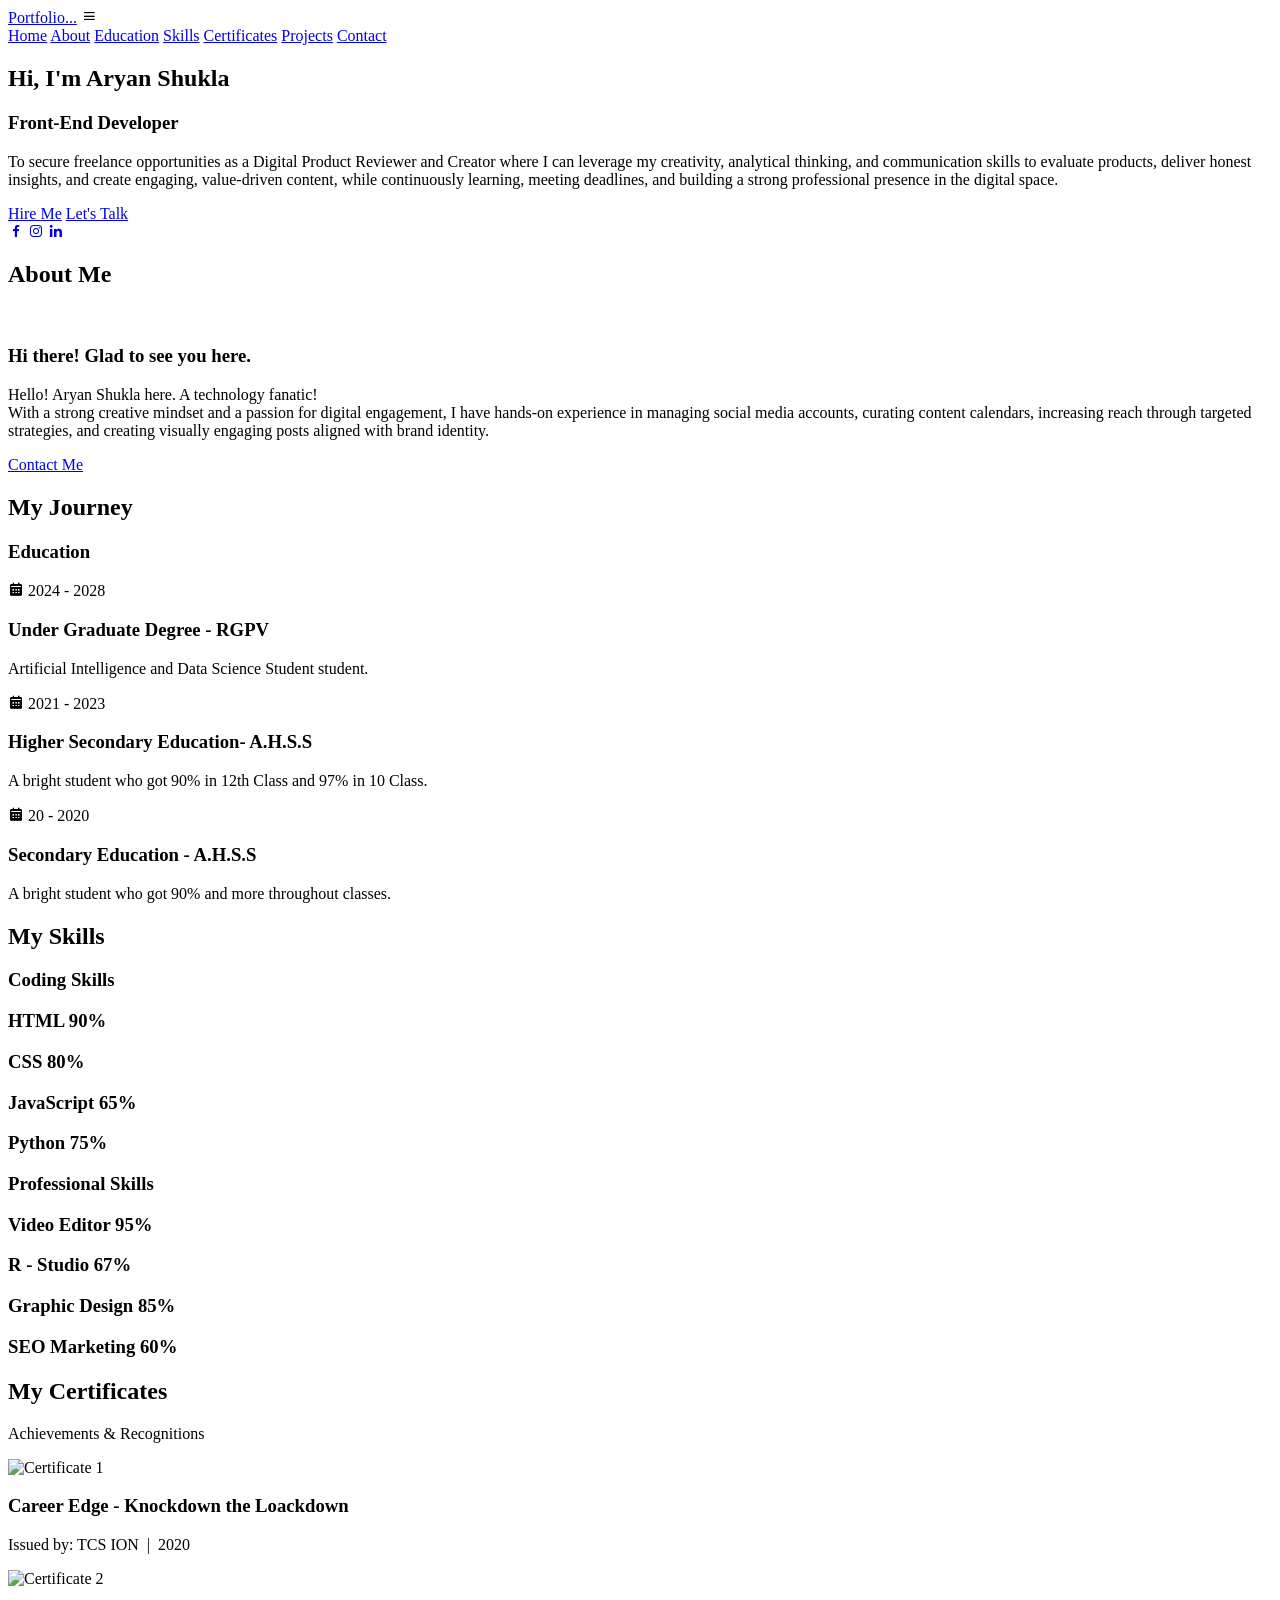
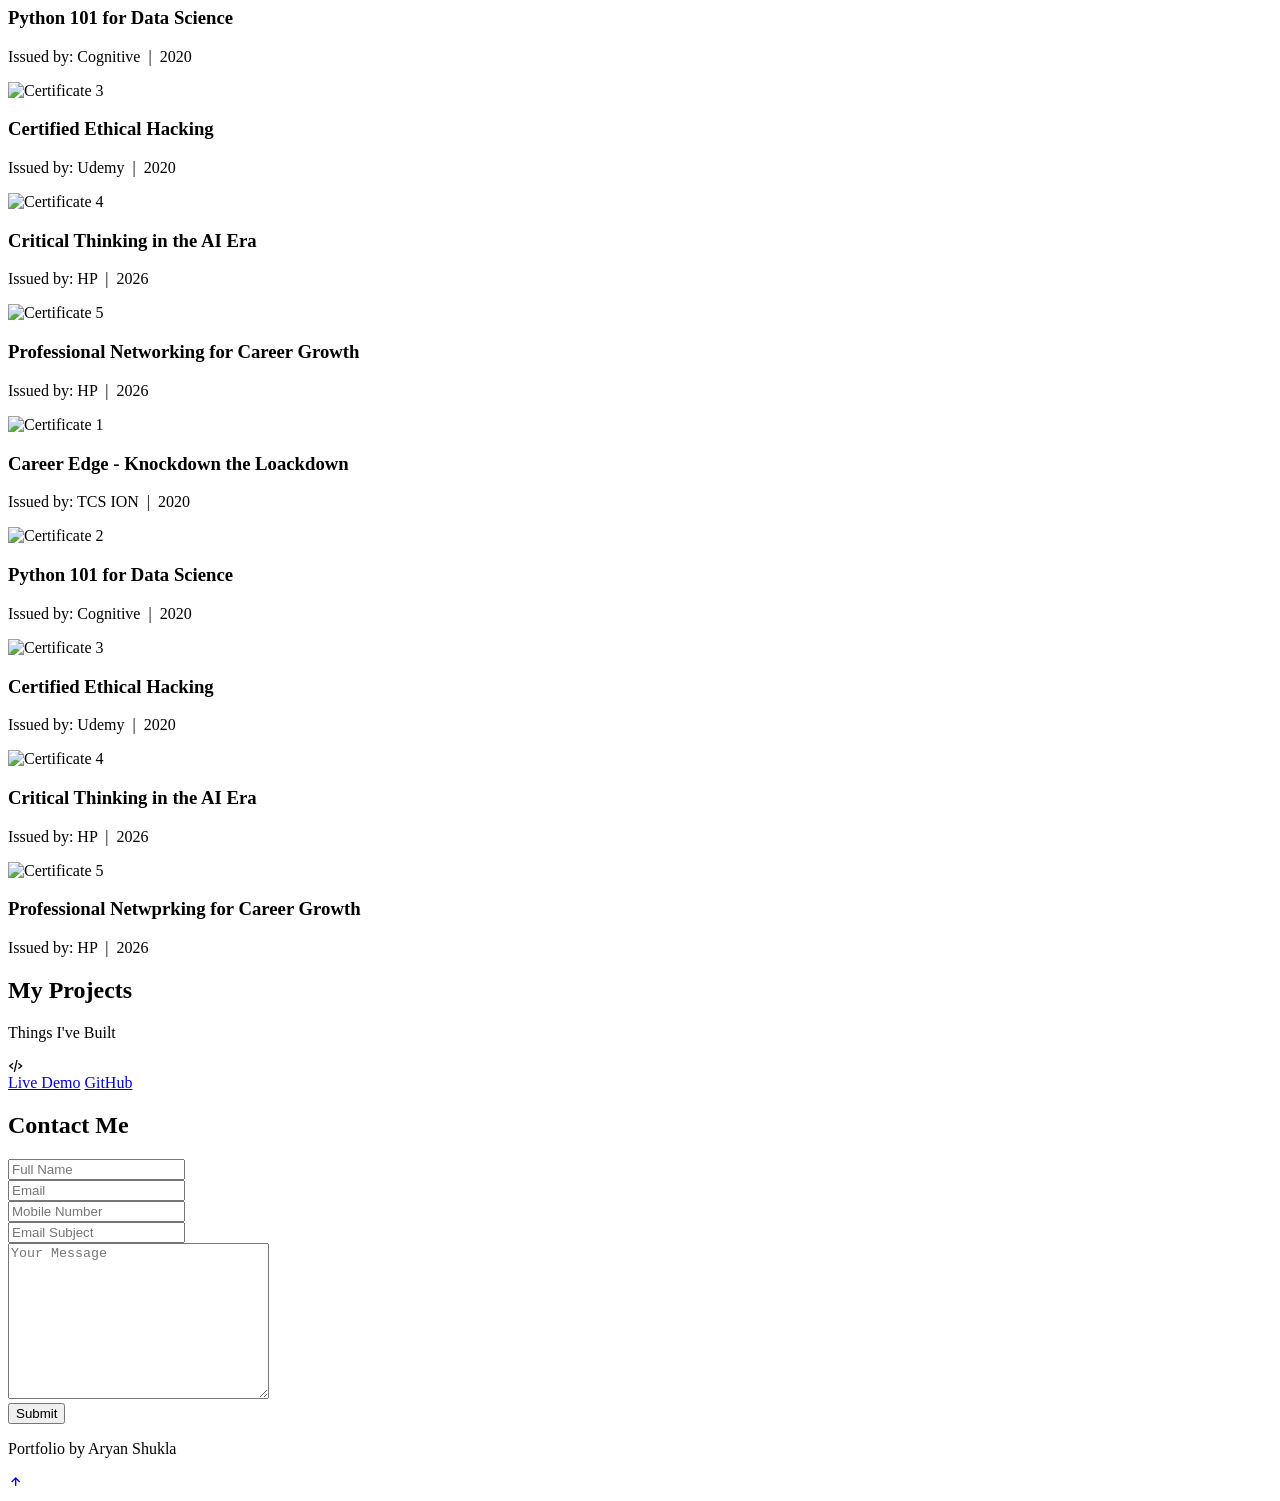
==== commit df07ebb3: "Update index.html" ====
--- a/Portfolio of Aryan Shukla/index.html
+++ b/Portfolio of Aryan Shukla/index.html
@@ -7,7 +7,7 @@
     <meta name="viewport" content="width=device-width, initial-scale=1.0">
     <title>Aryan Shukla Portfolio</title>
 
-    <link rel="stylesheet" href="style.css">
+    <link rel="stylesheet" href="/style.css">
 
     <!-- box icons -->
     <link href='https://unpkg.com/boxicons@2.1.4/css/boxicons.min.css' rel='stylesheet'>
@@ -510,4 +510,4 @@
     <script src="script.js"></script>
 </body>
 
-</html>+</html>
